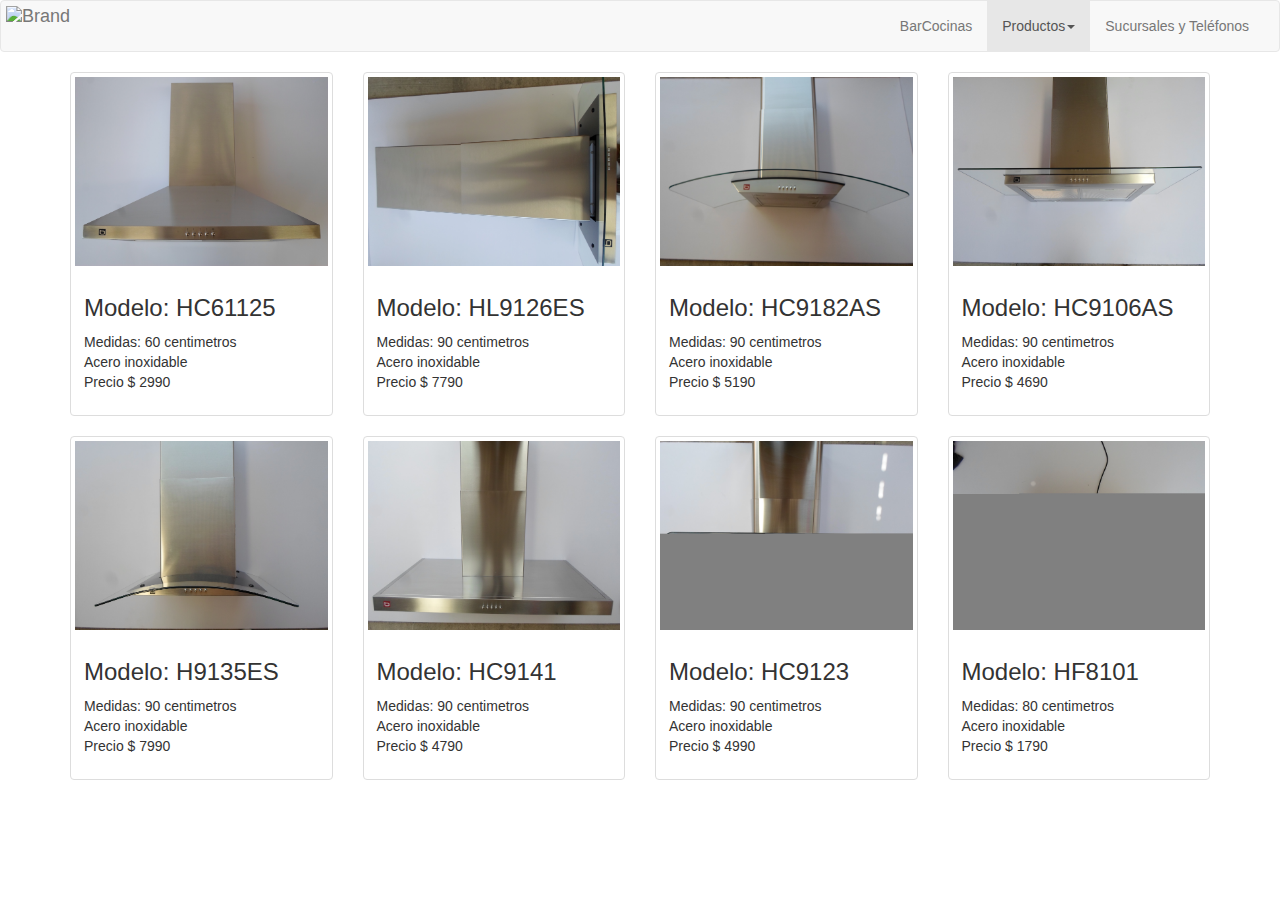
==== campanas.html @ 37b74180 "deleted a letter" ====
<!DOCTYPE html>
<html lang="en">
<head>
	<meta charset="UTF-8">
	<title>BARCOCINAS - Campanas</title>
	<meta name="viewport" content="width=device-width, user-scalable=no, initial-scale=1.0, maximum-scale=1.0, minimum-scale=1.0">
	<link rel="stylesheet" href="css/bootstrap.css">
	<script src="https://ajax.googleapis.com/ajax/libs/jquery/1.12.4/jquery.min.js"></script>
  <script src="https://maxcdn.bootstrapcdn.com/bootstrap/3.3.7/js/bootstrap.min.js"></script>
</head>
<body>
<nav class="navbar navbar-default">
  <div class="container-fluid">
    <!-- Brand and toggle get grouped for better mobile display -->
    <div class="navbar-header">
      <button type="button" class="navbar-toggle collapsed" data-toggle="collapse" data-target="#bs-example-navbar-collapse-1" aria-expanded="false">
        <span class="sr-only">Toggle navigation</span>
        <span class="icon-bar"></span>
        <span class="icon-bar"></span>
        <span class="icon-bar"></span>
      </button>
      <a class="navbar-brand" href="#"><img alt="Brand" src="http://barcocinas.mx/imagenes/titulo.png" width="" height="100%"></a>
    </div>

    <!-- Collect the nav links, forms, and other content for toggling -->
    <div class="collapse navbar-collapse" id="bs-example-navbar-collapse-1">
      <ul class="nav navbar-nav navbar-right">
        <li><a href="index.html">BarCocinas<span class="sr-only">(current)</span></a></li>
        <li class="dropdown active">
          <a href="#" class="dropdown-toggle" data-toggle="dropdown" role="button" aria-haspopup="true" aria-expanded="false">Productos<span class="caret"></span></a>
          <ul class="dropdown-menu">
            <li><a href="melaminas.html">Melaminas</a></li>
  		    	<li><a href="#">Puertas</a></li>
  			  	<li><a href="cubiertas.html">Cubiertas</a></li>
  			  	<li><a href="#">Hornos de Microondas</a></li>
  				  <li><a href="#">Hornos</a></li>
  		  		<li><a href="#">Refrigeradores</a></li>
  		  		<li><a href="campanas.html">Campanas</a></li>
  		  		<li><a href="#">Estufas</a></li>
  		  		<li><a href="#">Tarjas</a></li>
  		  		<li><a href="#">Parrillas</a></li>
  		  		<li><a href="#">Tableros</a></li>
          </ul>
        </li>
        <li><a href="sucursales.html">Sucursales y Teléfonos</a></li>
      </ul>
    </div><!-- /.navbar-collapse -->
  </div><!-- /.container-fluid -->
</nav>

  <div class="container">
  <div class="row">
    <div class="col-xs-12 col-sm-6 col-md-4 col-lg-3">
      <div class="thumbnail">
        <img src="images/campanas/HC61125.png" alt="...">
        <div class="caption">
          <h3>Modelo: HC61125</h3>
          <p>Medidas: 60 centimetros
          <br>Acero inoxidable
          <br>Precio $ 2990<p>
        </div>
      </div>
    </div>
    <div class="col-xs-12 col-sm-6 col-md-4 col-lg-3">
      <div class="thumbnail">
        <img src="images/campanas/HL9126ES.png" alt="...">
        <div class="caption">
          <h3>Modelo: HL9126ES</h3>
          <p>Medidas: 90 centimetros
          <br>Acero inoxidable
          <br>Precio $ 7790<p>
        </div>
      </div>
    </div>
    <div class="col-xs-12 col-sm-6 col-md-4 col-lg-3">
      <div class="thumbnail">
        <img src="images/campanas/HC91182AS.png" alt="...">
        <div class="caption">
          <h3>Modelo: HC9182AS</h3>
          <p>Medidas: 90 centimetros
          <br>Acero inoxidable
          <br>Precio $ 5190<p>
        </div>
      </div>
    </div>
    <div class="col-xs-12 col-sm-6 col-md-4 col-lg-3">
      <div class="thumbnail">
        <img src="images/campanas/HC9106AS.png" alt="...">
        <div class="caption">
          <h3>Modelo: HC9106AS</h3>
          <p>Medidas: 90 centimetros
          <br>Acero inoxidable
          <br>Precio $ 4690<p>
        </div>
      </div>
    </div>
    <div class="col-xs-12 col-sm-6 col-md-4 col-lg-3">
      <div class="thumbnail">
        <img src="images/campanas/HL9135ES.png" alt="...">
        <div class="caption">
          <h3>Modelo: H9135ES</h3>
          <p>Medidas: 90 centimetros
          <br>Acero inoxidable
          <br>Precio $ 7990<p>
        </div>
      </div>
    </div>
    <div class="col-xs-12 col-sm-6 col-md-4 col-lg-3">
      <div class="thumbnail">
        <img src="images/campanas/HC9141.png" alt="...">
        <div class="caption">
          <h3>Modelo: HC9141</h3>
          <p>Medidas: 90 centimetros
          <br>Acero inoxidable
          <br>Precio $ 4790<p>
        </div>
      </div>
    </div>
    <div class="col-xs-12 col-sm-6 col-md-4 col-lg-3">
      <div class="thumbnail">
        <img src="images/campanas/HC9123.png" alt="...">
        <div class="caption">
          <h3>Modelo: HC9123</h3>
          <p>Medidas: 90 centimetros
          <br>Acero inoxidable
          <br>Precio $ 4990<p>
        </div>
      </div>
    </div>
    <div class="col-xs-12 col-sm-6 col-md-4 col-lg-3">
      <div class="thumbnail">
        <img src="images/campanas/HF8101.png" alt="...">
        <div class="caption">
          <h3>Modelo: HF8101</h3>
          <p>Medidas: 80 centimetros
          <br>Acero inoxidable
          <br>Precio $ 1790<p>
        </div>
      </div>
    </div>
  </div>
</div>

</body>
</html>
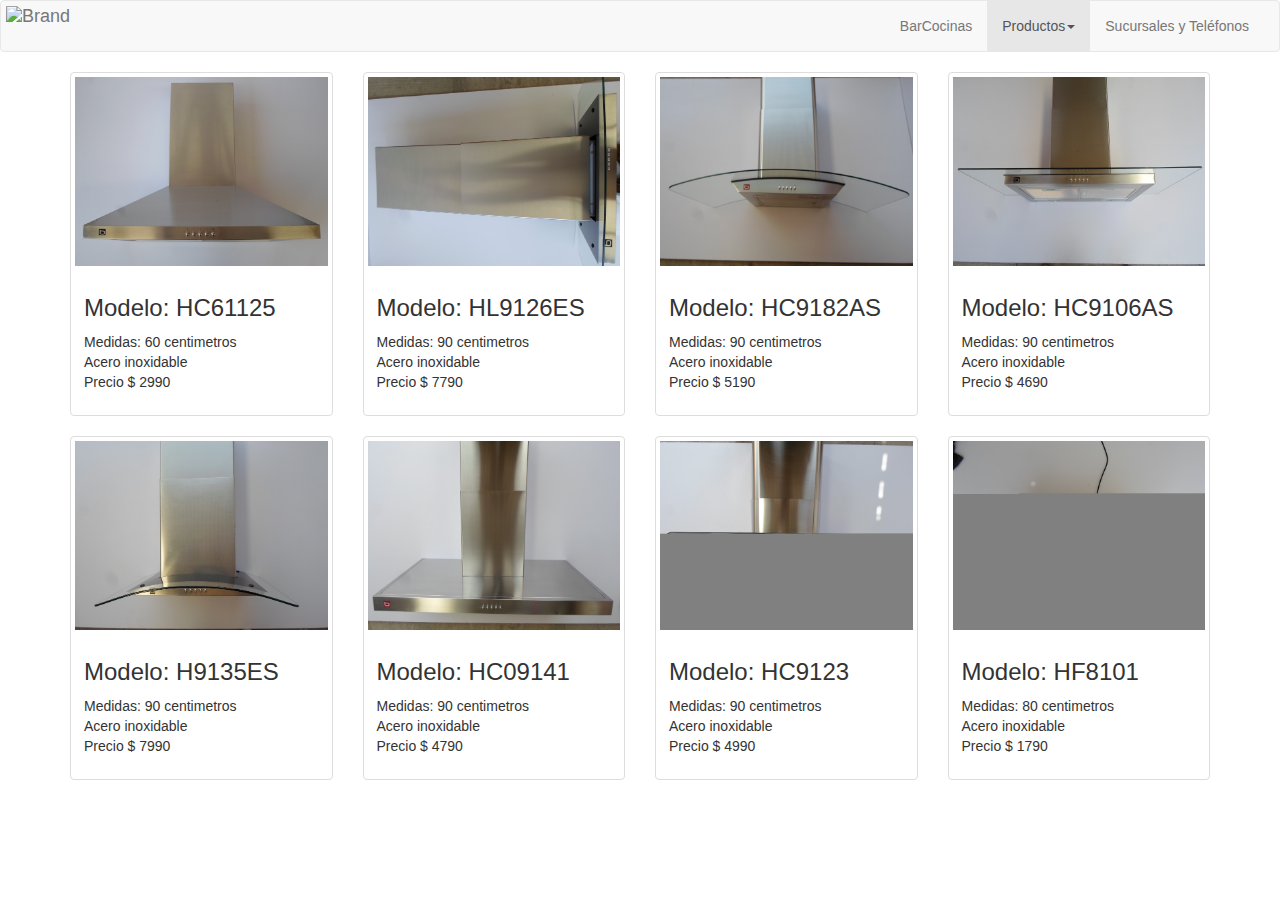
==== commit 1ad57e17: "added a letter" ====
--- a/campanas.html
+++ b/campanas.html
@@ -109,7 +109,7 @@
       <div class="thumbnail">
         <img src="images/campanas/HC9141.png" alt="...">
         <div class="caption">
-          <h3>Modelo: HC9141</h3>
+          <h3>Modelo: HC09141</h3>
           <p>Medidas: 90 centimetros
           <br>Acero inoxidable
           <br>Precio $ 4790<p>
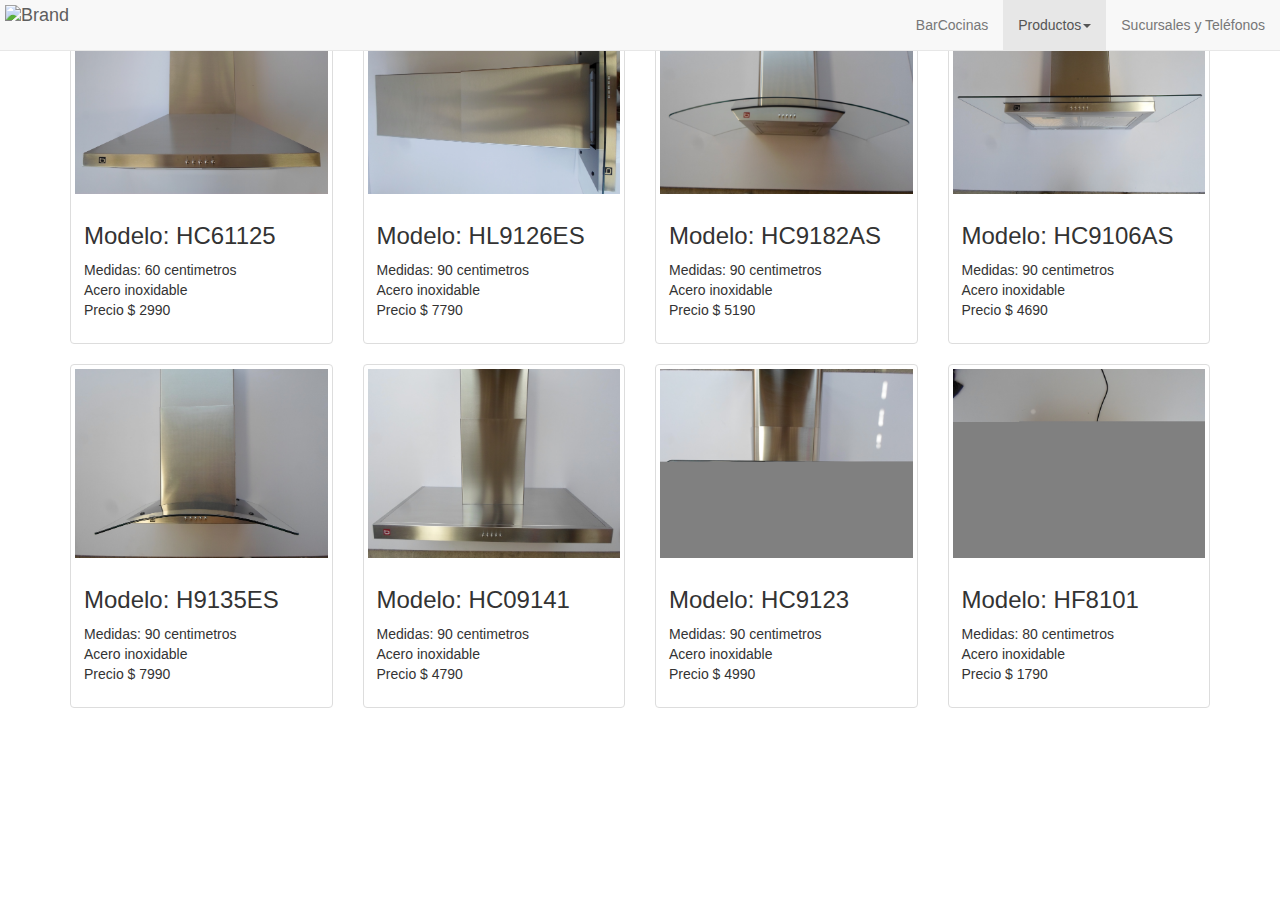
==== commit 84fee3d2: "changed navbar to fixed" ====
--- a/campanas.html
+++ b/campanas.html
@@ -9,9 +9,8 @@
   <script src="https://maxcdn.bootstrapcdn.com/bootstrap/3.3.7/js/bootstrap.min.js"></script>
 </head>
 <body>
-<nav class="navbar navbar-default">
+<nav class="navbar navbar-default navbar-fixed-top">
   <div class="container-fluid">
-    <!-- Brand and toggle get grouped for better mobile display -->
     <div class="navbar-header">
       <button type="button" class="navbar-toggle collapsed" data-toggle="collapse" data-target="#bs-example-navbar-collapse-1" aria-expanded="false">
         <span class="sr-only">Toggle navigation</span>
@@ -21,8 +20,6 @@
       </button>
       <a class="navbar-brand" href="#"><img alt="Brand" src="http://barcocinas.mx/imagenes/titulo.png" width="" height="100%"></a>
     </div>
-
-    <!-- Collect the nav links, forms, and other content for toggling -->
     <div class="collapse navbar-collapse" id="bs-example-navbar-collapse-1">
       <ul class="nav navbar-nav navbar-right">
         <li><a href="index.html">BarCocinas<span class="sr-only">(current)</span></a></li>
@@ -30,24 +27,15 @@
           <a href="#" class="dropdown-toggle" data-toggle="dropdown" role="button" aria-haspopup="true" aria-expanded="false">Productos<span class="caret"></span></a>
           <ul class="dropdown-menu">
             <li><a href="melaminas.html">Melaminas</a></li>
-  		    	<li><a href="#">Puertas</a></li>
   			  	<li><a href="cubiertas.html">Cubiertas</a></li>
-  			  	<li><a href="#">Hornos de Microondas</a></li>
-  				  <li><a href="#">Hornos</a></li>
-  		  		<li><a href="#">Refrigeradores</a></li>
   		  		<li><a href="campanas.html">Campanas</a></li>
-  		  		<li><a href="#">Estufas</a></li>
-  		  		<li><a href="#">Tarjas</a></li>
-  		  		<li><a href="#">Parrillas</a></li>
-  		  		<li><a href="#">Tableros</a></li>
           </ul>
         </li>
         <li><a href="sucursales.html">Sucursales y Teléfonos</a></li>
       </ul>
-    </div><!-- /.navbar-collapse -->
-  </div><!-- /.container-fluid -->
+    </div>
+  </div>
 </nav>
-
   <div class="container">
   <div class="row">
     <div class="col-xs-12 col-sm-6 col-md-4 col-lg-3">
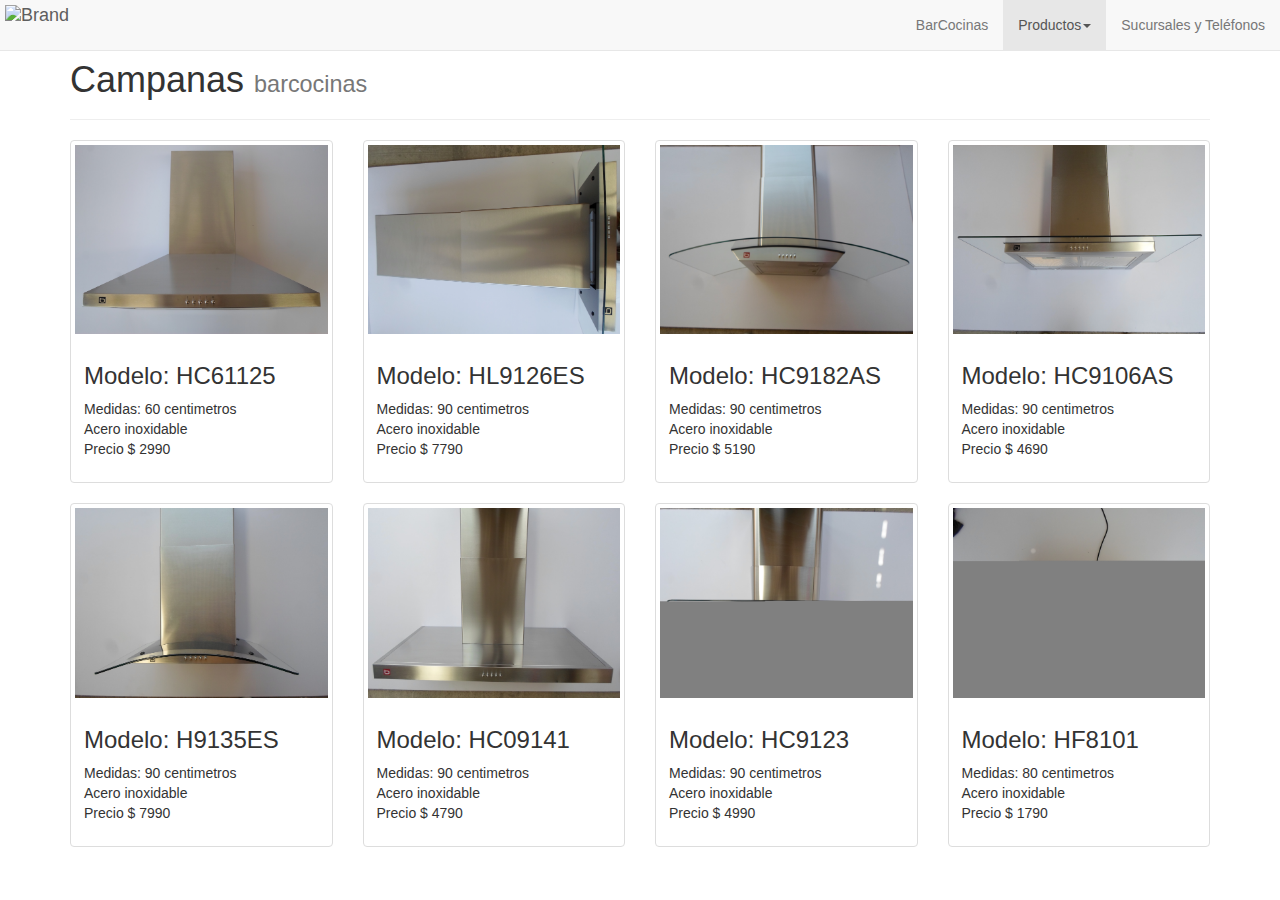
==== commit d0ead78a: "added header" ====
--- a/campanas.html
+++ b/campanas.html
@@ -37,6 +37,10 @@
   </div>
 </nav>
   <div class="container">
+  <br>
+  <div class="page-header">
+    <h1>Campanas <small>barcocinas</small></h1>
+  </div>
   <div class="row">
     <div class="col-xs-12 col-sm-6 col-md-4 col-lg-3">
       <div class="thumbnail">
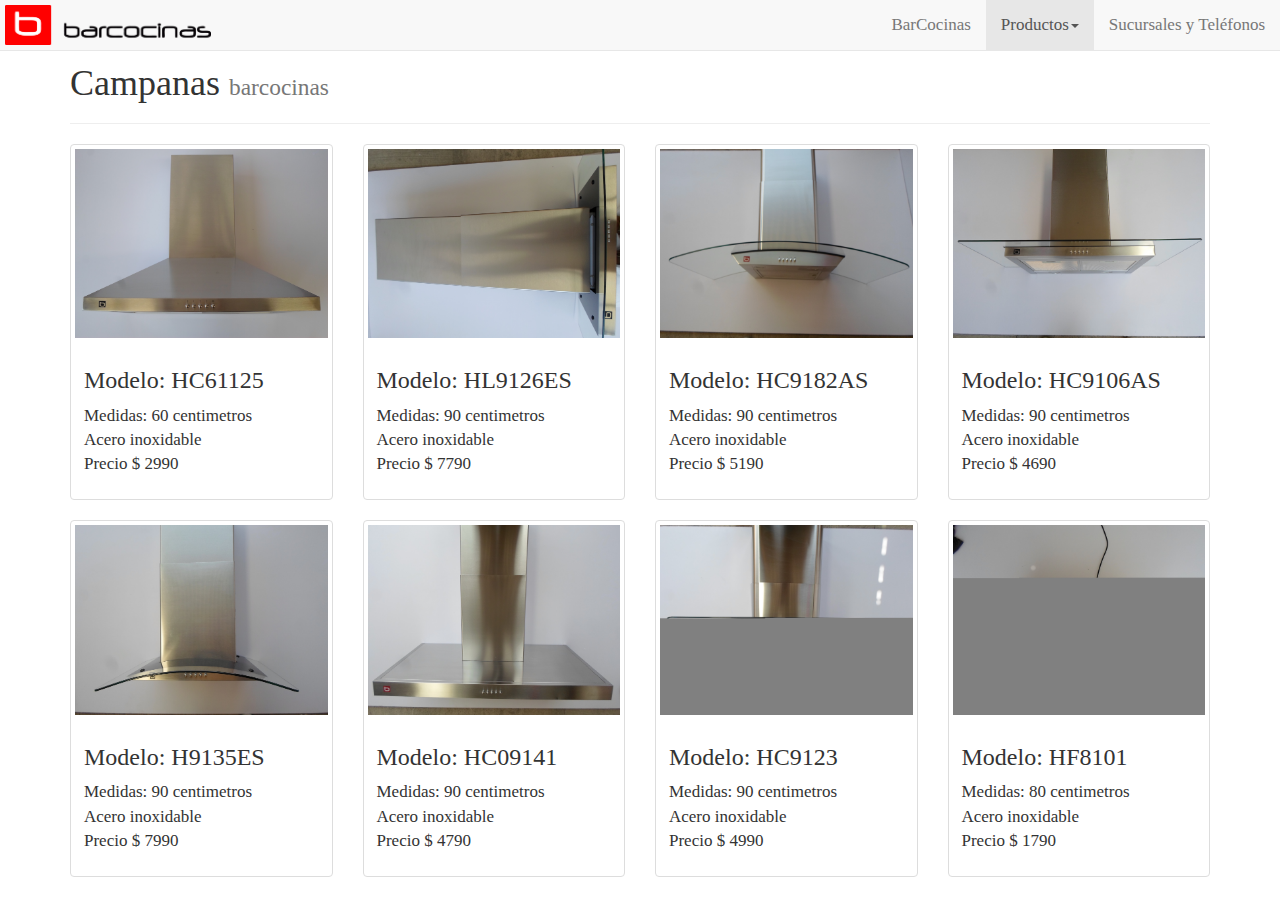
==== commit 55bdf3ec: "edited logo" ====
--- a/campanas.html
+++ b/campanas.html
@@ -18,7 +18,7 @@
         <span class="icon-bar"></span>
         <span class="icon-bar"></span>
       </button>
-      <a class="navbar-brand" href="#"><img alt="Brand" src="http://barcocinas.mx/imagenes/titulo.png" width="" height="100%"></a>
+      <a class="navbar-brand" href="#"><img alt="Brand" src="images/inicio/logo.png" width="" height="100%"></a>
     </div>
     <div class="collapse navbar-collapse" id="bs-example-navbar-collapse-1">
       <ul class="nav navbar-nav navbar-right">
